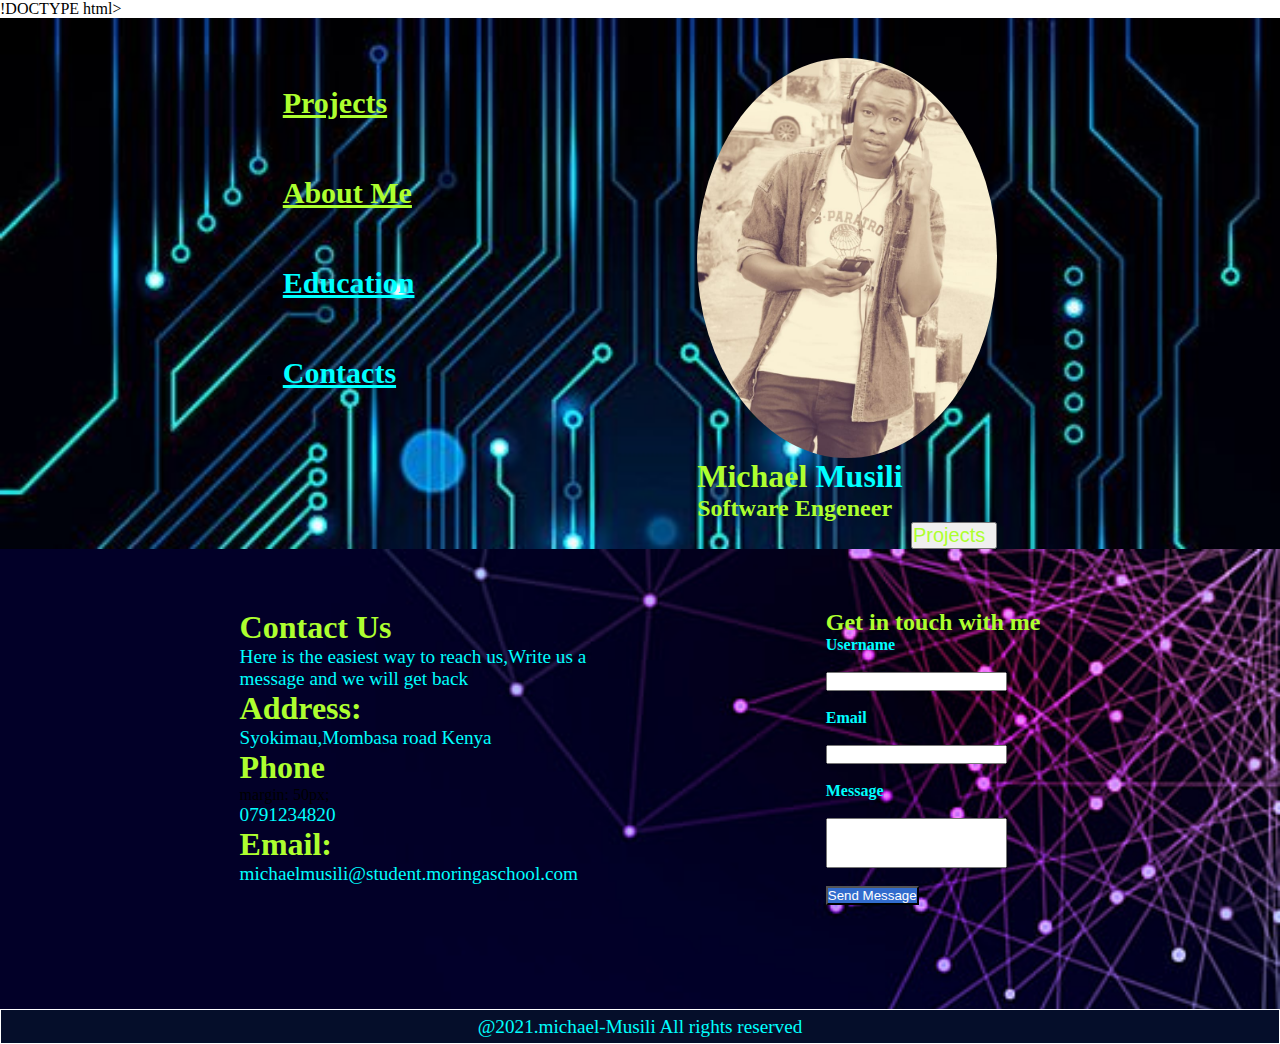
==== aboutme.html @ e971e18a "added :hover to the navbar." ====
!DOCTYPE html>
<html lang="en">

<head>
    <meta charset="UTF-8">
    <meta http-equiv="X-UA-Compatible" content="IE=edge">
    <meta name="viewport" content="width=device-width, initial-scale=1.0">
    <link rel="stylesheet" href="index.css">
    <link rel="stylesheet" href="images/">
    <link rel="stylesheet" href="projects.html">


    <title>Projects</title>
</head>

<body>

    <div class="Header">
        <div class="logo">

        </div>
        <div class="nav">

            <div class="navbar">
                <div class="navbar1">
                    <ul class="l1">
                        <li><a href="index.html" style="color: greenyellow;cursor: pointer;">Projects</a></li>
                        <li><a href="aboutme.html" style="color:  greenyellow;" class="li">About Me</a></li>
                    </ul>

                </div>
                <div class="navbar2">
                    <ul>
                        <li><a href="index.html" style="color: cyan;cursor: pointer;">Education</a></li>
                        <li><a href="aboutme.html" style="color:  cyan;">Contacts</a></li>
                    </ul>
                </div>

            </div>


            <div class="head">
                <img src="images/img1.jpg" alt="" style="border-radius: 50%; height: 400px;box-shadow: black;">
                <h1> <span style="color: greenyellow;">Michael</span> <span style="color: cyan;">Musili</span> </h1>
                <h2 style="color: greenyellow;">Software Engeneer</h2>

                <button class="buttonA">Projects</button>

            </div>
        </div>

    </div>
    <div class="end">
        <div class="contact">
            <h1 class="h1">Contact Us</h1>
            <p>Here is the easiest way to reach us,Write us a<br>message and we will get back</p>
            <h1 class="h1">Address:</h1>
            <p>Syokimau,Mombasa road Kenya</p>
            <h1 class="h1">Phone</h1> margin: 50px;
            <p>0791234820</p>
            <h1 class="h1">Email:</h1>
            <p>michaelmusili@student.moringaschool.com</p>
        </div>

        <div class="username">
            <h2>Get in touch with me</h2>
            <div class="label">
                <form action="/action_page.php">
                    <label for="fname"><span><strong>Username</strong></span></label><br><br>
                    <input type="text" id="fname" name="fname"><br><br>
                    <label for="lname"><span><strong>Email</strong></span> </label><br><br>
                    <input type="text" id="lname" name="lname"><br><br>
                    <label for="lname"><span><strong>Message</strong></span> </label><br><br>
                    <input type="text" id="lname" name="lname" style="height: 50px;"><br><br>
                    <button style="text-align: center; color:white; background-color: rgb(50,108,205);">Send
                        Message</button>
                </form>

            </div>

        </div>

    </div>
    <div class="copyright">
        <p>@2021.michael-Musili All rights reserved</p>
    </div>


</body>

</html>
---- index.css ----
*{
    margin: 0;
    padding: 0;
    ;

}
.nav {
    display: flex;
    justify-content: space-evenly;
    padding-top: 40px;
    background-image: url(images/tech.jpg);
    background-size: cover;
    background-repeat: no-repeat;

    
}

.navbar1 ul li:hover{
    background-color: cyan;
    border-radius: 30%;
}
.navbar2 ul li:hover{
    background-color: greenyellow;
    border-radius: 30%;
}
.l2 li:hover{
    background-color: greenyellow;
    background-size: cover;
}

.nav li a {
    line-height: 300%;
    font-size: 30px;
    font-weight: 700;
}
.nav l a {
    line-height: 300%;
    font-size: 30px;
    font-weight: 700;
}
.buttonA{
    float: right;
    padding-right: 10px;
    font-size: 20px;
    color: greenyellow;
}

.header_main {
    text-align: center;
    padding-top: 30px;
}

.content1 {
    padding-top: 60px;
}

.serverser {
    color: greenyellow;
}

.p2 {
    color: cyan;
}

.container1 {

    background-image: url(images/bac2.jpg);
    background-repeat: no-repeat;
    background-size: cover;

}

.projectA {
    height: 500px;
    display: flex;
    padding-left: 50px;
    padding-top: 20px;
    justify-content: space-between;
}

.projectB {
    background-image: url(images/bck3.jpg);
    background-repeat: no-repeat;
    background-size: cover;
    height: 400px;
    text-align: center;
    padding-top: 60px;

}

h2 {
    color: greenyellow;
    
}

p {
    color: cyan;
    font-size: larger;
}

.projectC {
    background-image: url(images/bg2.jpg);
    background-repeat: no-repeat;
    background-size: cover;
    display: flex;
    justify-content: space-evenly;
    padding: 30px;
}

.content3 {

    padding: 60px;
}

.projectD {
    background-image: url(images/bck5.jpg);
    background-repeat: no-repeat;
    background-size: cover;
    display: flex;
    justify-content: space-evenly;
    padding: 30px;
}

.content4 {
    padding-top: 60px;
}

.sites {
    background-image: url(images/bck3.jpg);
    background-repeat: no-repeat;
    background-size: cover;
    height: 500px;
}

.footer {
    height: -20px;
    padding: 10px;
    text-align: center;
    color: white;
    font-size: 8px;
    border: 1px black;
    padding-top: 10px;
    width: 100%;
}

.end {
    background-image: url(images/bg2.jpg);
    background-repeat: no-repeat;
    background-size: cover;
    height: 400px;
    display: flex;
    justify-content: space-evenly;
    padding-top: 60px;
}

.label {
    color: cyan;
}
.h1{
    color: greenyellow;
}

.footer {
    height: -50px;
    padding: 10px;
    text-align: center;
    color: white;
    font-size: x-small;
}

.copyright {
    background-color: rgb(5,14,42);
    background-size: cover;
    text-align: center;
    padding-top: 6px;
    margin: 1px;
    color: rgb(198,111,216);
    height: 27px;
}
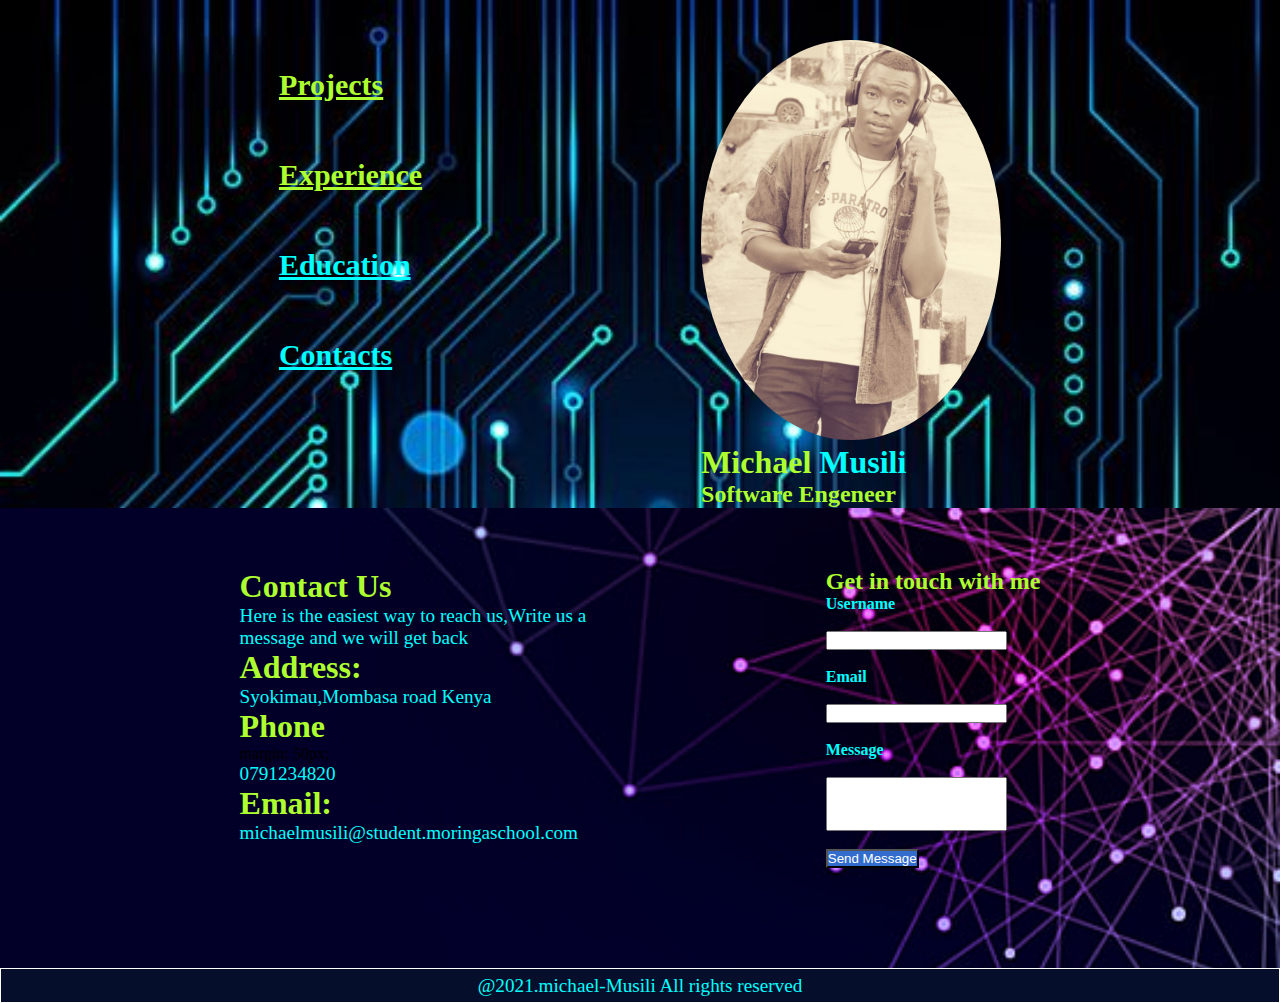
==== commit 853ea9f0: "added styling to the header and footer." ====
--- a/aboutme.html
+++ b/aboutme.html
@@ -1,4 +1,4 @@
-!DOCTYPE html>
+<!DOCTYPE html>
 <html lang="en">
 
 <head>
@@ -25,14 +25,14 @@
                 <div class="navbar1">
                     <ul class="l1">
                         <li><a href="index.html" style="color: greenyellow;cursor: pointer;">Projects</a></li>
-                        <li><a href="aboutme.html" style="color:  greenyellow;" class="li">About Me</a></li>
+                        <li><a href="aboutme.html" style="color:  greenyellow;" class="li">Experience</a></li>
                     </ul>
 
                 </div>
                 <div class="navbar2">
                     <ul>
-                        <li><a href="index.html" style="color: cyan;cursor: pointer;">Education</a></li>
-                        <li><a href="aboutme.html" style="color:  cyan;">Contacts</a></li>
+                        <li><a href="education.html" style="color: cyan;cursor: pointer;">Education</a></li>
+                        <li><a href="contacts.html" style="color:  cyan;">Contacts</a></li>
                     </ul>
                 </div>
 
@@ -43,9 +43,6 @@
                 <img src="images/img1.jpg" alt="" style="border-radius: 50%; height: 400px;box-shadow: black;">
                 <h1> <span style="color: greenyellow;">Michael</span> <span style="color: cyan;">Musili</span> </h1>
                 <h2 style="color: greenyellow;">Software Engeneer</h2>
-
-                <button class="buttonA">Projects</button>
-
             </div>
         </div>
 
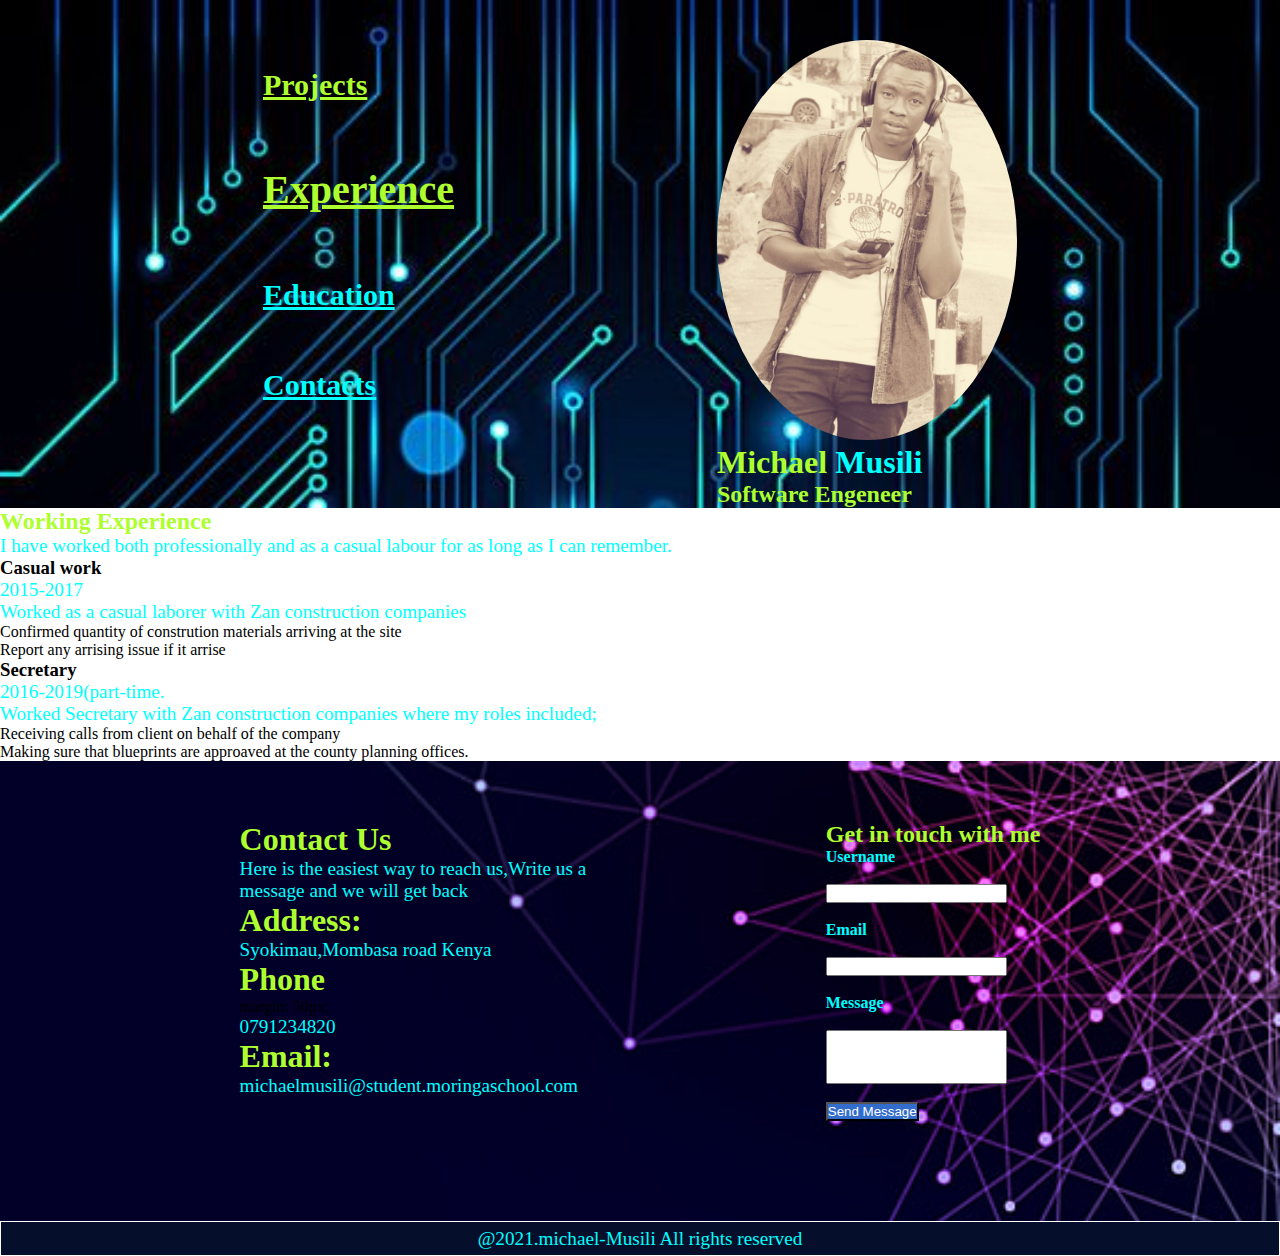
==== commit 54f5fd04: "added backgroung to serverser container" ====
--- a/aboutme.html
+++ b/aboutme.html
@@ -25,7 +25,7 @@
                 <div class="navbar1">
                     <ul class="l1">
                         <li><a href="index.html" style="color: greenyellow;cursor: pointer;">Projects</a></li>
-                        <li><a href="aboutme.html" style="color:  greenyellow;" class="li">Experience</a></li>
+                        <li><a href="aboutme.html" style="color:  greenyellow; font-size: 40px;" class="li">Experience</a></li>
                     </ul>
 
                 </div>
@@ -47,6 +47,32 @@
         </div>
 
     </div>
+    <h2>Working Experience</h2>
+    <p>I have worked both professionally and as a casual labour for as long as I can remember.
+        <div class="expe">
+            <div class="expe1">
+                <h3>Casual work</h3>
+                <p>2015-2017</p>
+                <p>Worked as a casual laborer with Zan construction companies</p>
+                <ul>
+                    <li>Confirmed quantity of constrution materials arriving at the site</li>
+                    <li>Report any arrising issue if it arrise</li>
+                </ul>
+
+            </div>
+            <div class="expe2">
+                <h3>Secretary</h3>
+                <p>2016-2019(part-time.</p>
+                <p>Worked Secretary with Zan construction companies where my roles included;</p>
+                <ul>
+                    <li>Receiving calls from client on behalf of the company</li>
+                    <li>Making sure that blueprints are approaved at the county planning offices.</li>
+                </ul>
+
+            </div>
+
+        </div>
+    </p>
     <div class="end">
         <div class="contact">
             <h1 class="h1">Contact Us</h1>
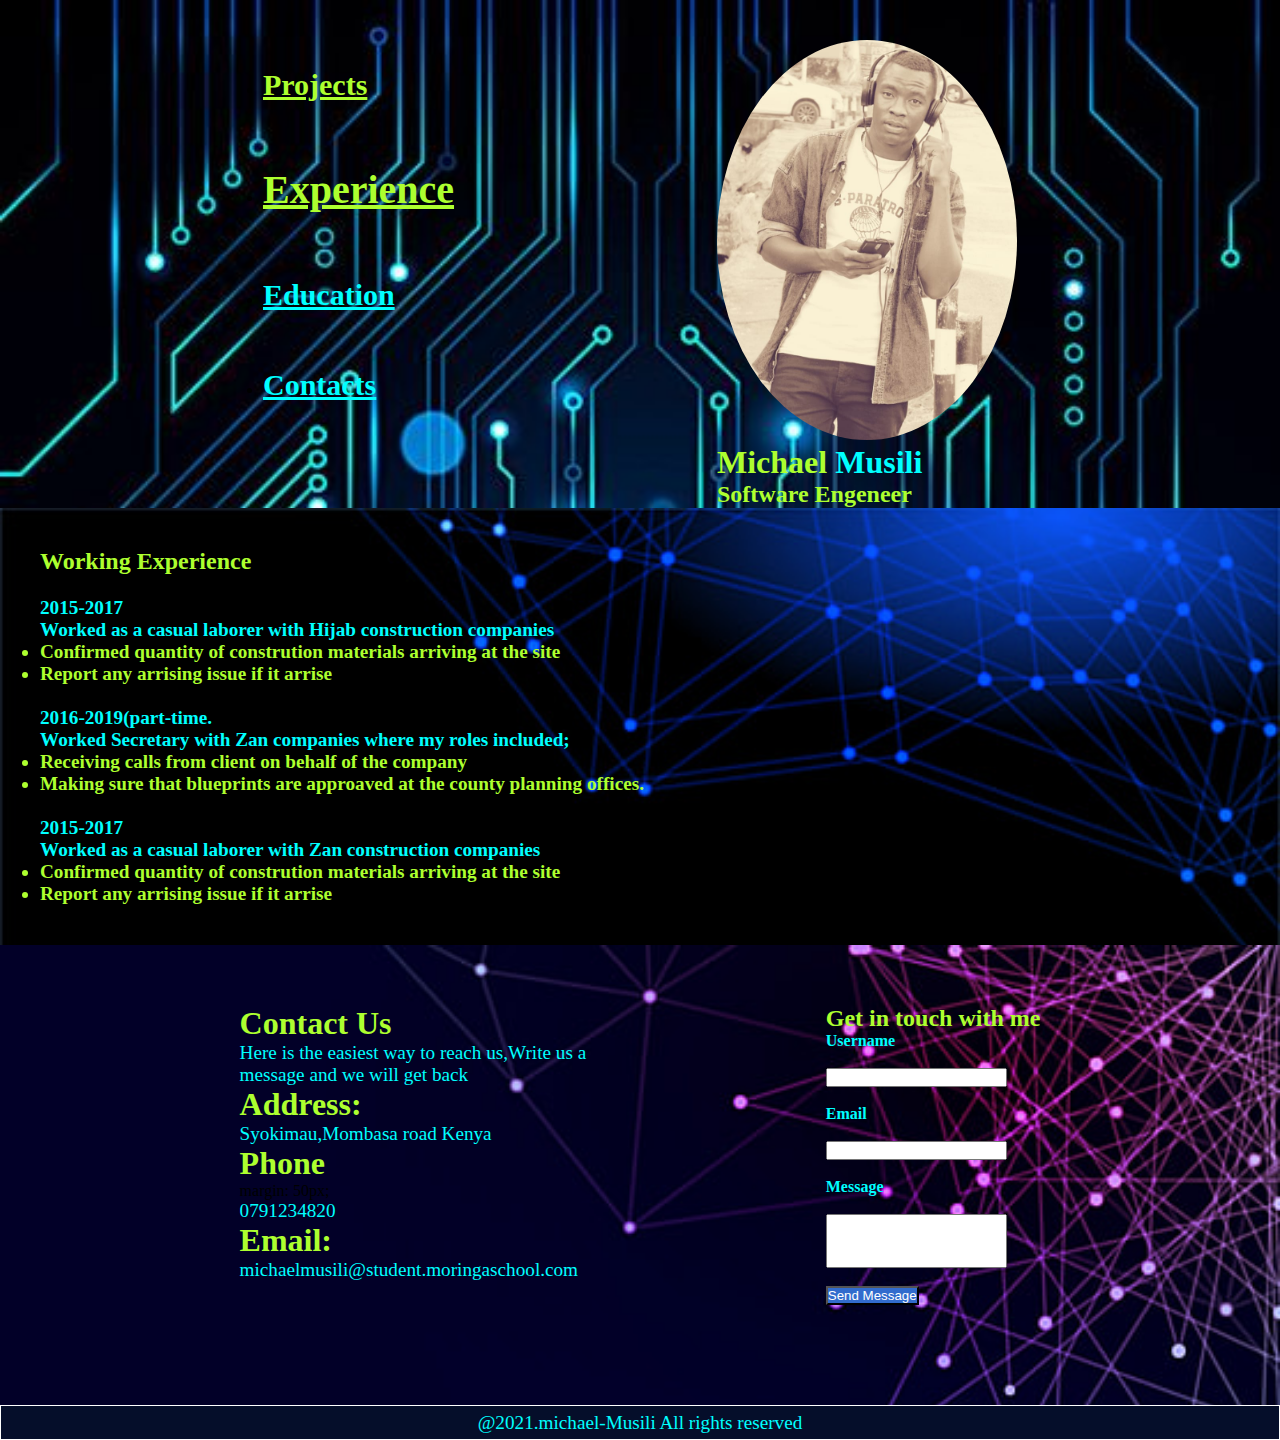
==== commit 57e2a130: "experince and a background image." ====
--- a/aboutme.html
+++ b/aboutme.html
@@ -6,6 +6,7 @@
     <meta http-equiv="X-UA-Compatible" content="IE=edge">
     <meta name="viewport" content="width=device-width, initial-scale=1.0">
     <link rel="stylesheet" href="index.css">
+    <link rel="stylesheet" href="aboutme.css".css">
     <link rel="stylesheet" href="images/">
     <link rel="stylesheet" href="projects.html">
 
@@ -25,7 +26,8 @@
                 <div class="navbar1">
                     <ul class="l1">
                         <li><a href="index.html" style="color: greenyellow;cursor: pointer;">Projects</a></li>
-                        <li><a href="aboutme.html" style="color:  greenyellow; font-size: 40px;" class="li">Experience</a></li>
+                        <li><a href="aboutme.html" style="color:  greenyellow; font-size: 40px;"
+                                class="li">Experience</a></li>
                     </ul>
 
                 </div>
@@ -47,13 +49,13 @@
         </div>
 
     </div>
-    <h2>Working Experience</h2>
-    <p>I have worked both professionally and as a casual labour for as long as I can remember.
+    <div class="experience">
+        <h2>Working Experience</h2>
         <div class="expe">
             <div class="expe1">
                 <h3>Casual work</h3>
                 <p>2015-2017</p>
-                <p>Worked as a casual laborer with Zan construction companies</p>
+                <p>Worked as a casual laborer with Hijab construction companies</p>
                 <ul>
                     <li>Confirmed quantity of constrution materials arriving at the site</li>
                     <li>Report any arrising issue if it arrise</li>
@@ -63,15 +65,34 @@
             <div class="expe2">
                 <h3>Secretary</h3>
                 <p>2016-2019(part-time.</p>
-                <p>Worked Secretary with Zan construction companies where my roles included;</p>
+                <p>Worked Secretary with Zan companies where my roles included;</p>
                 <ul>
                     <li>Receiving calls from client on behalf of the company</li>
                     <li>Making sure that blueprints are approaved at the county planning offices.</li>
                 </ul>
 
             </div>
+            <div class="expe">
+                <div class="expe1">
+                    <h3>Casual work</h3>
+                    <p>2015-2017</p>
+                    <p>Worked as a casual laborer with Zan construction companies</p>
+                    <ul>
+                        <li>Confirmed quantity of constrution materials arriving at the site</li>
+                        <li>Report any arrising issue if it arrise</li>
+                    </ul>
+    
+                </div>
+                
+            </div>
+
 
         </div>
+        
+
+    </div>
+
+    </div>
     </p>
     <div class="end">
         <div class="contact">
--- a/aboutme.css
+++ b/aboutme.css
@@ -0,0 +1,85 @@
+
+.nav {
+    display: flex;
+    justify-content: space-evenly;
+    padding-top: 40px;
+    background-image: url(images/tech.jpg);
+    background-size: cover;
+    background-repeat: no-repeat;
+
+}
+
+.navbar1 ul li:hover{
+    background-color: cyan;
+    border-radius: 30%;
+}
+.navbar2 ul li:hover{
+    background-color: greenyellow;
+    border-radius: 30%;
+}
+.l2 li:hover{
+    background-color: greenyellow;
+    background-size: cover;
+}
+
+.nav li a {
+    line-height: 300%;
+    font-size: 30px;
+    font-weight: 700;
+}
+.footer {
+    height: -20px;
+    padding: 10px;
+    text-align: center;
+    color: white;
+    font-size: 8px;
+    border: 1px black;
+    padding-top: 10px;
+    width: 100%;
+}
+
+.end {
+    background-image: url(images/bg2.jpg);
+    background-repeat: no-repeat;
+    background-size: cover;
+    height: 400px;
+    display: flex;
+    justify-content: space-evenly;
+    padding-top: 60px;
+}
+
+.label {
+    color: cyan;
+}
+.h1{
+    color: greenyellow;
+}
+.experience {
+    background-image: url(images/bck3.jpg);
+    background-repeat: no-repeat;
+    background-size: cover;
+    padding: 40px;
+    font-weight: 600;
+}
+.expe ul li{
+    color: greenyellow;
+    font-size: larger;
+}
+
+.footer {
+    height: -50px;
+    padding: 10px;
+    text-align: center;
+    color: white;
+    font-size: x-small;
+}
+
+.copyright {
+    background-color: rgb(5,14,42);
+    background-size: cover;
+    text-align: center;
+    padding-top: 6px;
+    margin: 1px;
+    color: rgb(198,111,216);
+    height: 27px;
+}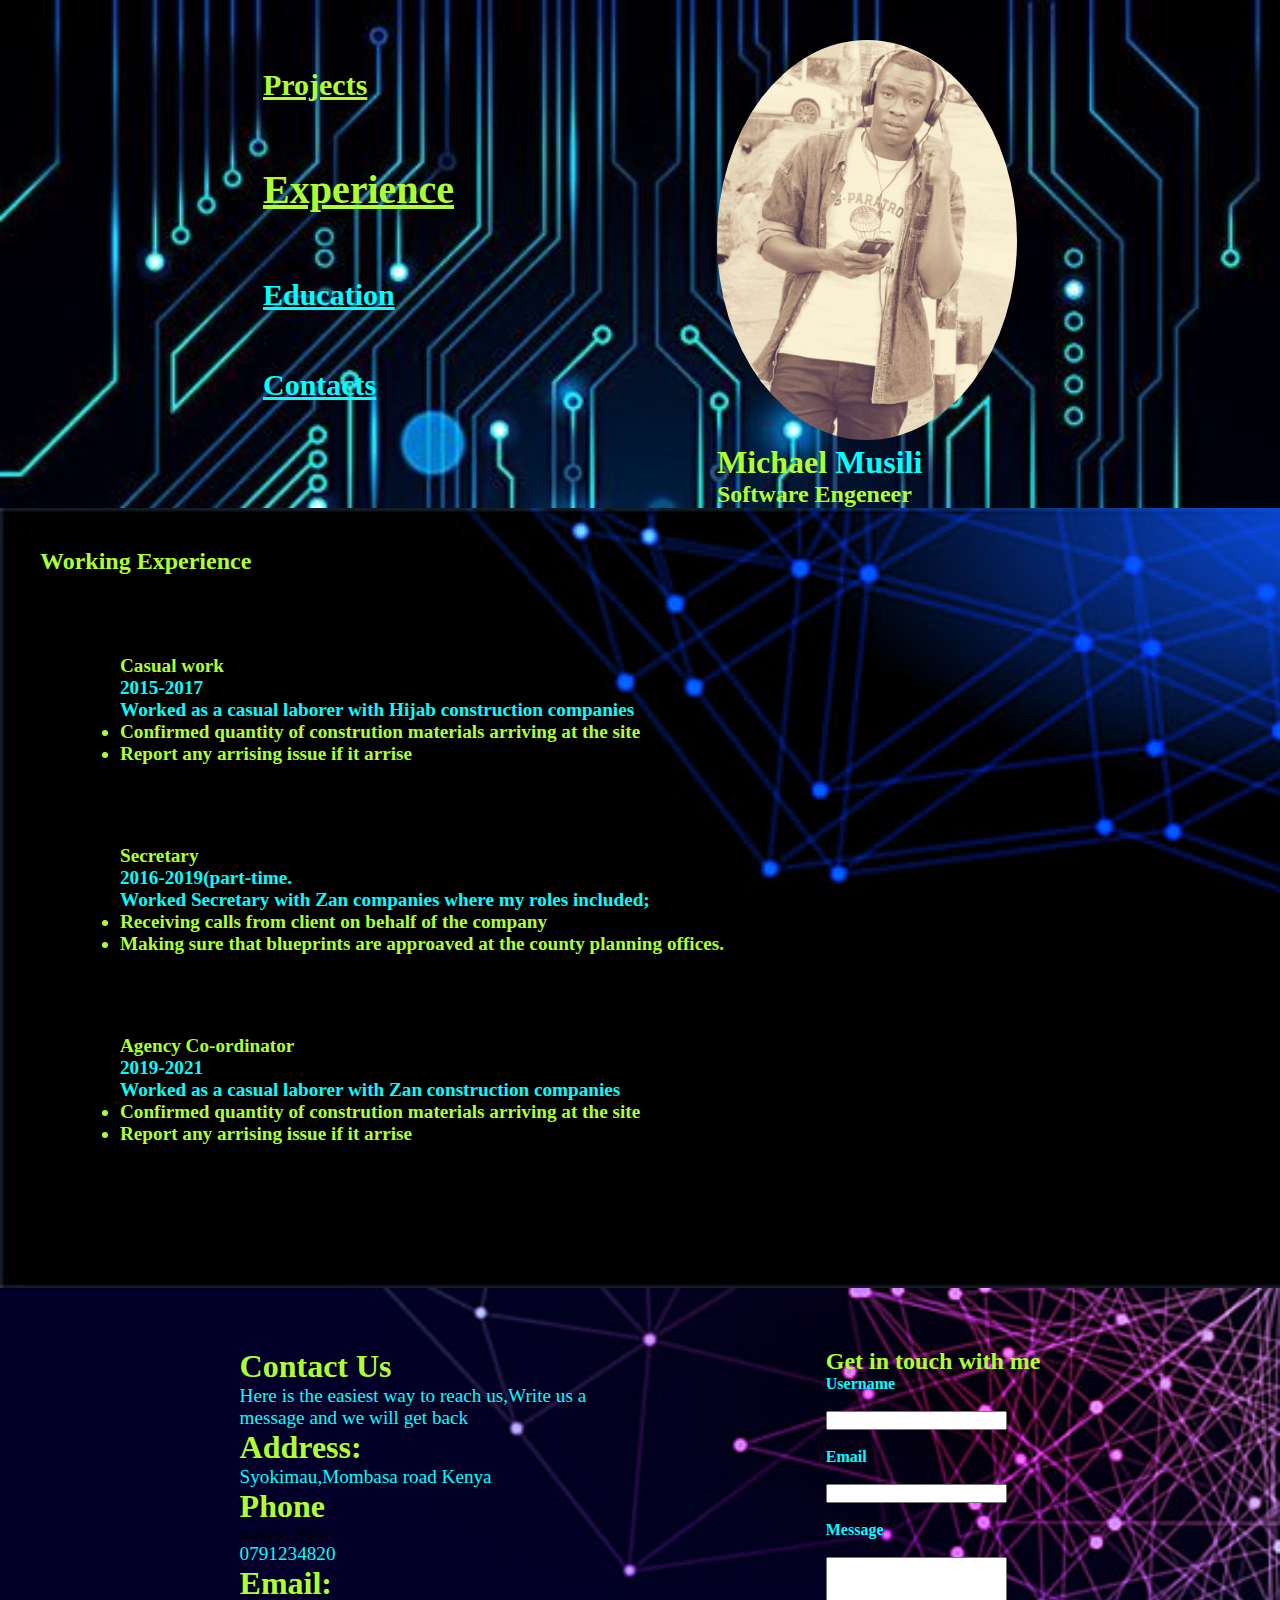
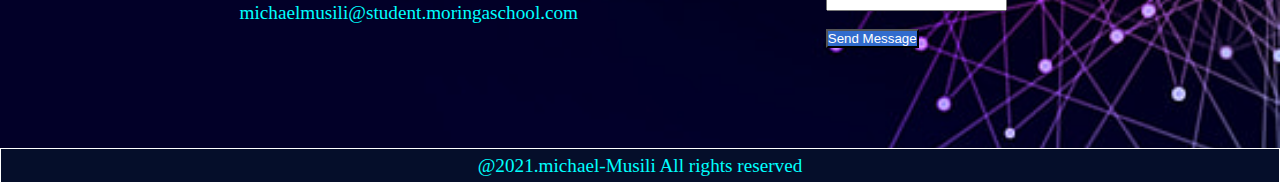
==== commit 7cb2f2ef: "added content and background in education page" ====
--- a/aboutme.html
+++ b/aboutme.html
@@ -72,10 +72,10 @@
                 </ul>
 
             </div>
-            <div class="expe">
-                <div class="expe1">
-                    <h3>Casual work</h3>
-                    <p>2015-2017</p>
+            <div class="expe3">
+                <div class="c3" >
+                    <h3>Agency Co-ordinator</h3>
+                    <p>2019-2021</p>
                     <p>Worked as a casual laborer with Zan construction companies</p>
                     <ul>
                         <li>Confirmed quantity of constrution materials arriving at the site</li>
--- a/aboutme.css
+++ b/aboutme.css
@@ -60,9 +60,21 @@
     background-size: cover;
     padding: 40px;
     font-weight: 600;
+    height: 700px;
 }
 .expe ul li{
     color: greenyellow;
+    font-size: larger;
+}
+.expe{
+    padding: 40px;
+}
+.expe1,.expe2,.expe3{
+    padding: 40px;
+}
+h3{
+    color: greenyellow;
+    font-weight: 900;
     font-size: larger;
 }
 
